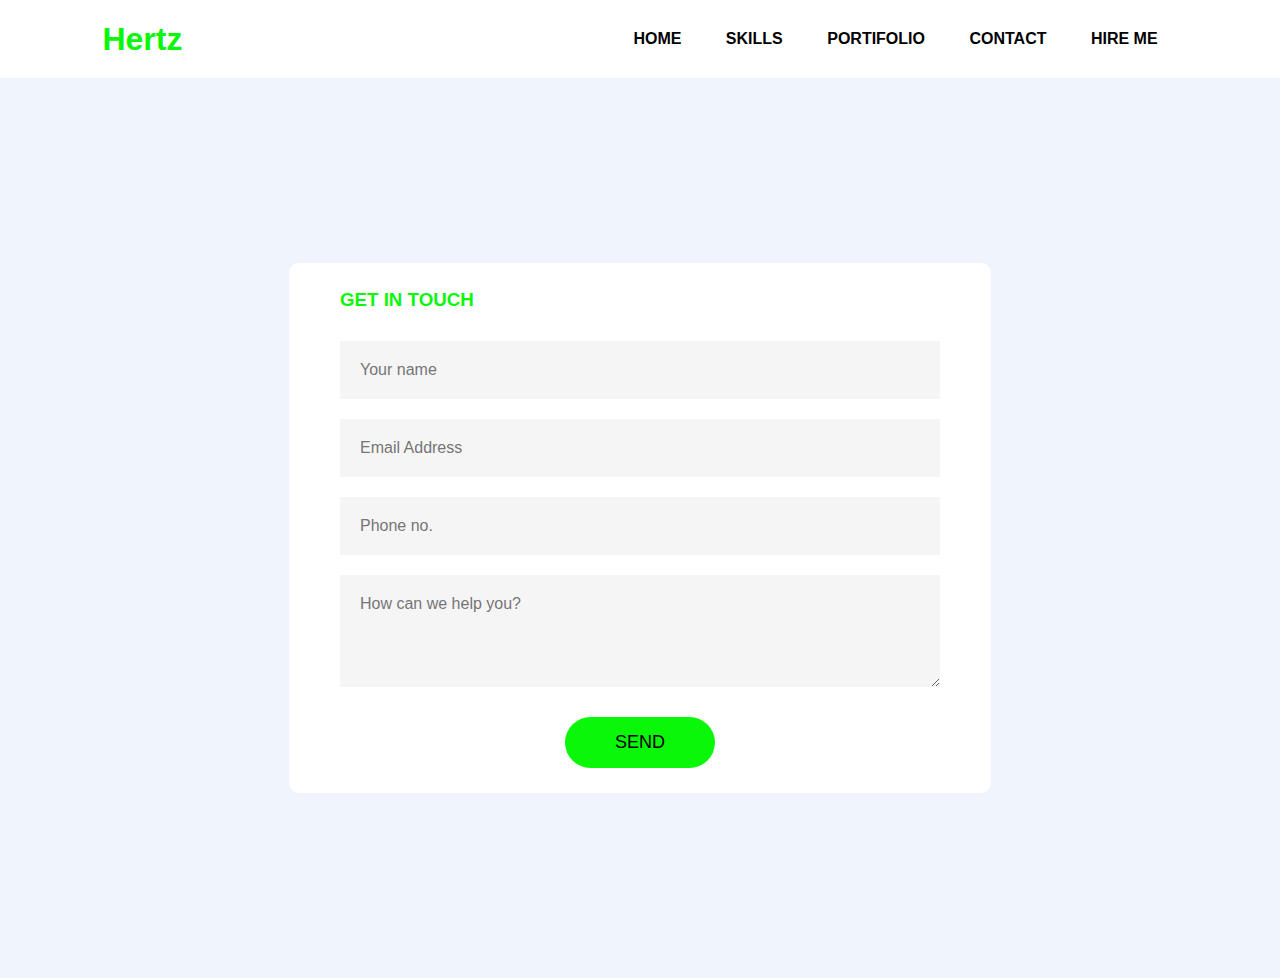
==== contact.htm @ 912aac91 "Add files via upload" ====
<!DOCTYPE html>
<html lang="en">
<head>
    <meta charset="UTF-8">
    <meta name="viewport" content="width=device-width, initial-scale=1.0">
    <link rel="stylesheet" href="contact.css">
    <title>contact|Hz</title>
</head>
<body>
    <nav>
        <h1>Hertz</h1>
        <ul>
            <li><a href="portf.htm">HOME</a></li>
            <li><a href="skills.htm">SKILLS</a></li>
            
            <li><a href="#">PORTIFOLIO</a></li>
            <li><a href="contact.htm">CONTACT</a></li>
            <li><a href="#">HIRE ME</a></li>
        </ul>
    </nav>
    <div class="container">
        <form>
            <h3>GET IN TOUCH</h3>
            <input type="text" id="name" placeholder="Your name" required>
            <input type="email" id="email" placeholder="Email Address" required>
            <input type="text" id="phone" placeholder="Phone no." required>
            <textarea id="message" rows="4" placeholder="How can we help you?"></textarea>
      <button type="submit">SEND</button>
        </form>
    </div>
    
</body>
</html>
---- contact.css ----
*{
    margin: 0;
    padding: 0;
    font-family: sans-serif;
}
nav h1{
    color:rgb(10, 247, 10) ;
  }
  nav{
  
    display: flex;
    width: 84%;
    margin: auto;
    padding: 20px 0;
    align-items: center;
    justify-content: space-between;
  }
  nav ul li{
  
    display: inline-block;
    list-style: none;
    margin: 10px 20px;
  }
  nav ul li a{
    text-decoration: none;
    color: #000;
    font-weight: bold;
  }
  
  nav ul li a:hover{
    color: rgb(95, 255, 47);
  }
.container{
    width:100%;
    height: 100vh;
    background: #eff4fd;
    display: flex;
    align-items: center;
    justify-content: center;
}
form{
    background:#fff ;
    display: flex;
    flex-direction: column;
    padding: 2vw 4vw;
    width: 90%;
    max-width: 600px;
    border-radius: 10px;
}
form h3{
    color: rgb(10, 247, 10) ;
font-weight: 800;
margin-bottom: 20px;
}
form input, form textarea{
    border: 0;
    margin: 10px 0;
    padding: 20px;
    outline: none;
    background: #f5f5f5;
    font-size: 16px;
}
form button{
    padding: 15px;
    background: rgb(10, 247, 10) ;
    color: black;
    font-size: 18px;
    border: 0;
    outline: none;
    cursor: pointer;
    width: 150px;
    margin: 20px auto 0;
    border-radius: 30px;
}
form button:hover{
  color: antiquewhite;
}
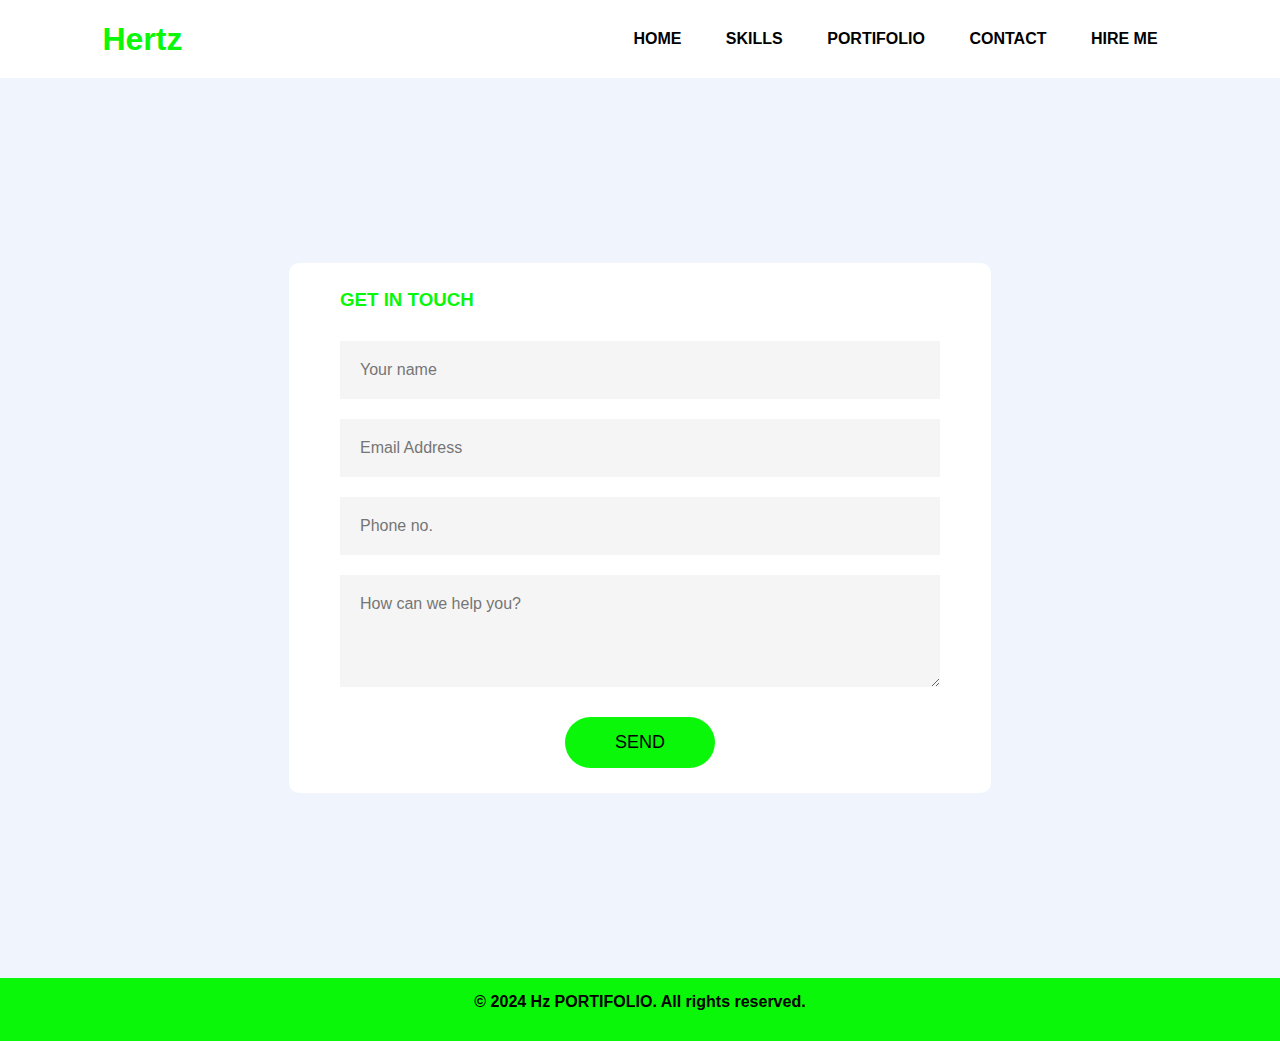
==== commit e6163a85: "correction2" ====
--- a/contact.htm
+++ b/contact.htm
@@ -28,6 +28,8 @@
       <button type="submit">SEND</button>
         </form>
     </div>
-    
+    <div class="footer">
+        <p>&copy; 2024 Hz PORTIFOLIO. All rights reserved.</p>
+      </div>  
 </body>
 </html>--- a/contact.css
+++ b/contact.css
@@ -74,4 +74,13 @@
 }
 form button:hover{
   color: antiquewhite;
+}
+.footer{
+  margin-top: auto;
+  background-color:rgb(10, 247, 10)  ;
+  text-align: center;
+
+  font-weight:bold;
+  padding-top: 15px;
+  height: 3em;
 }